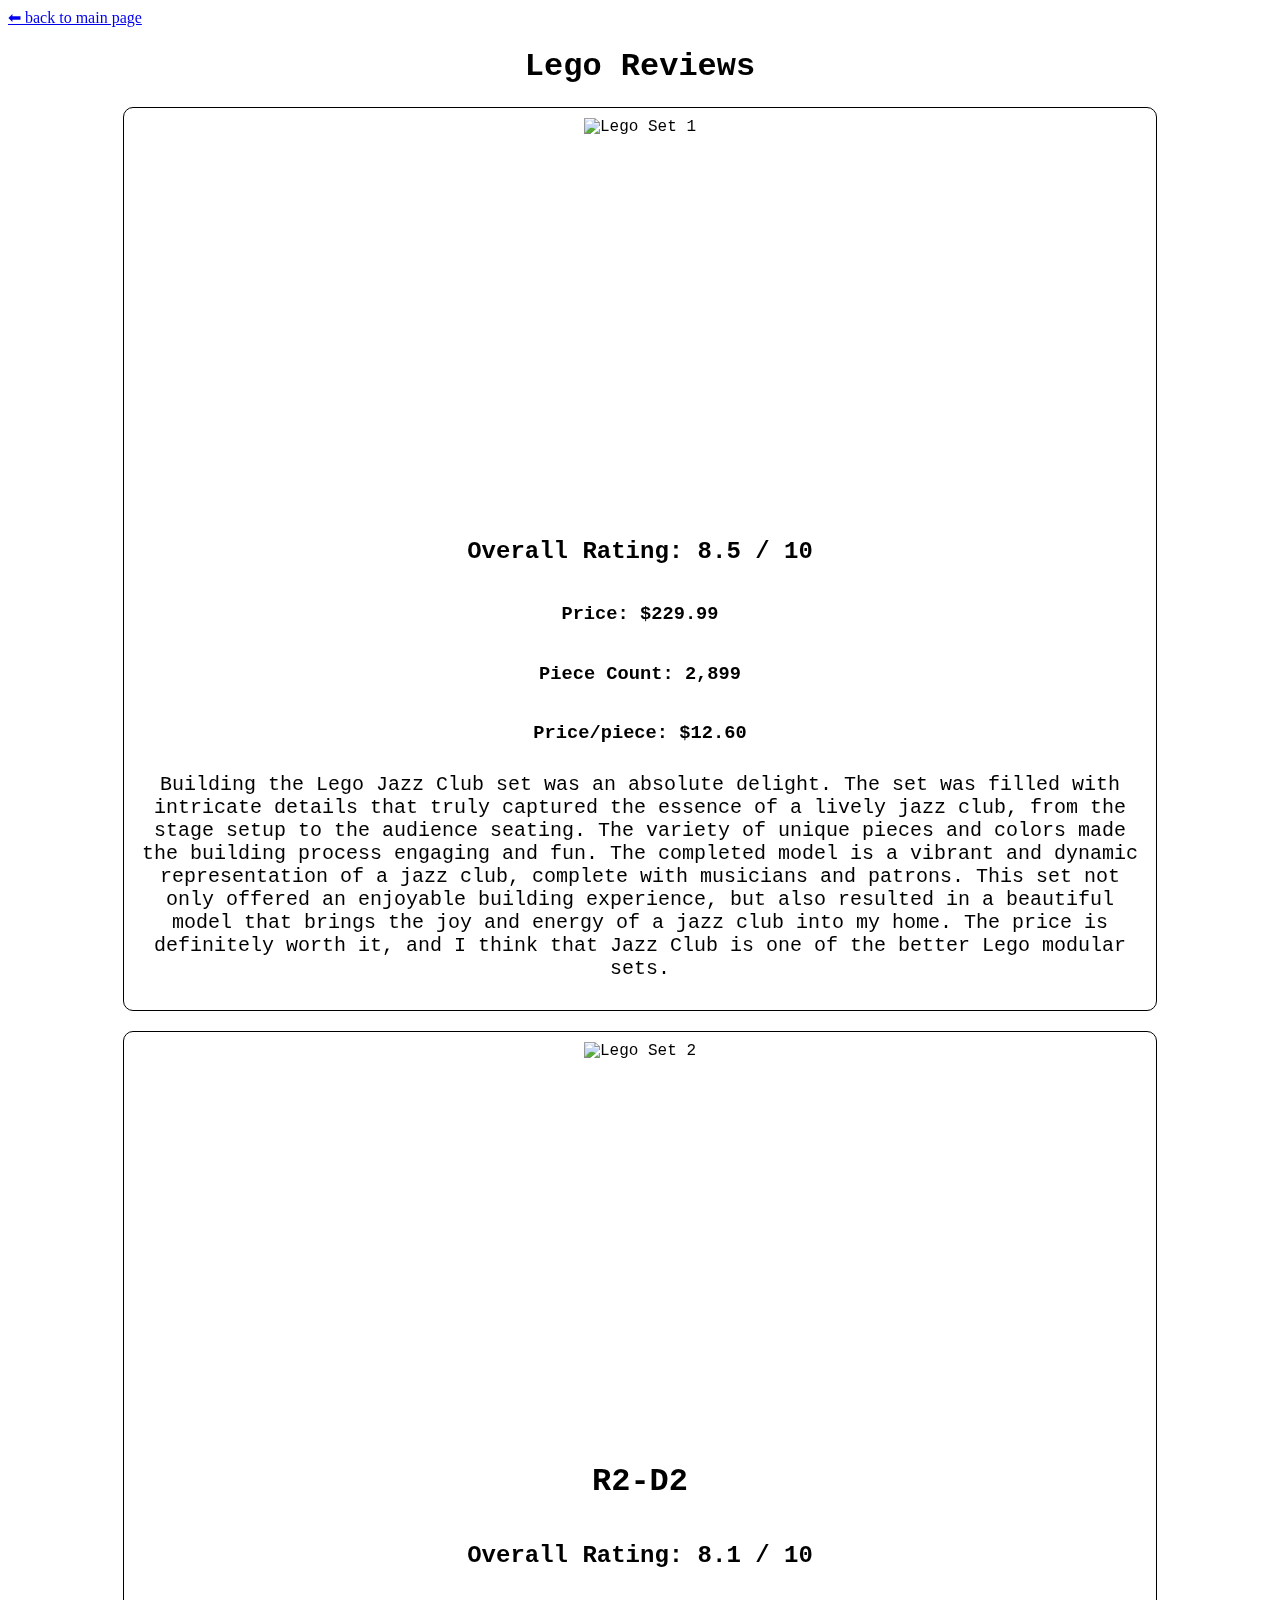
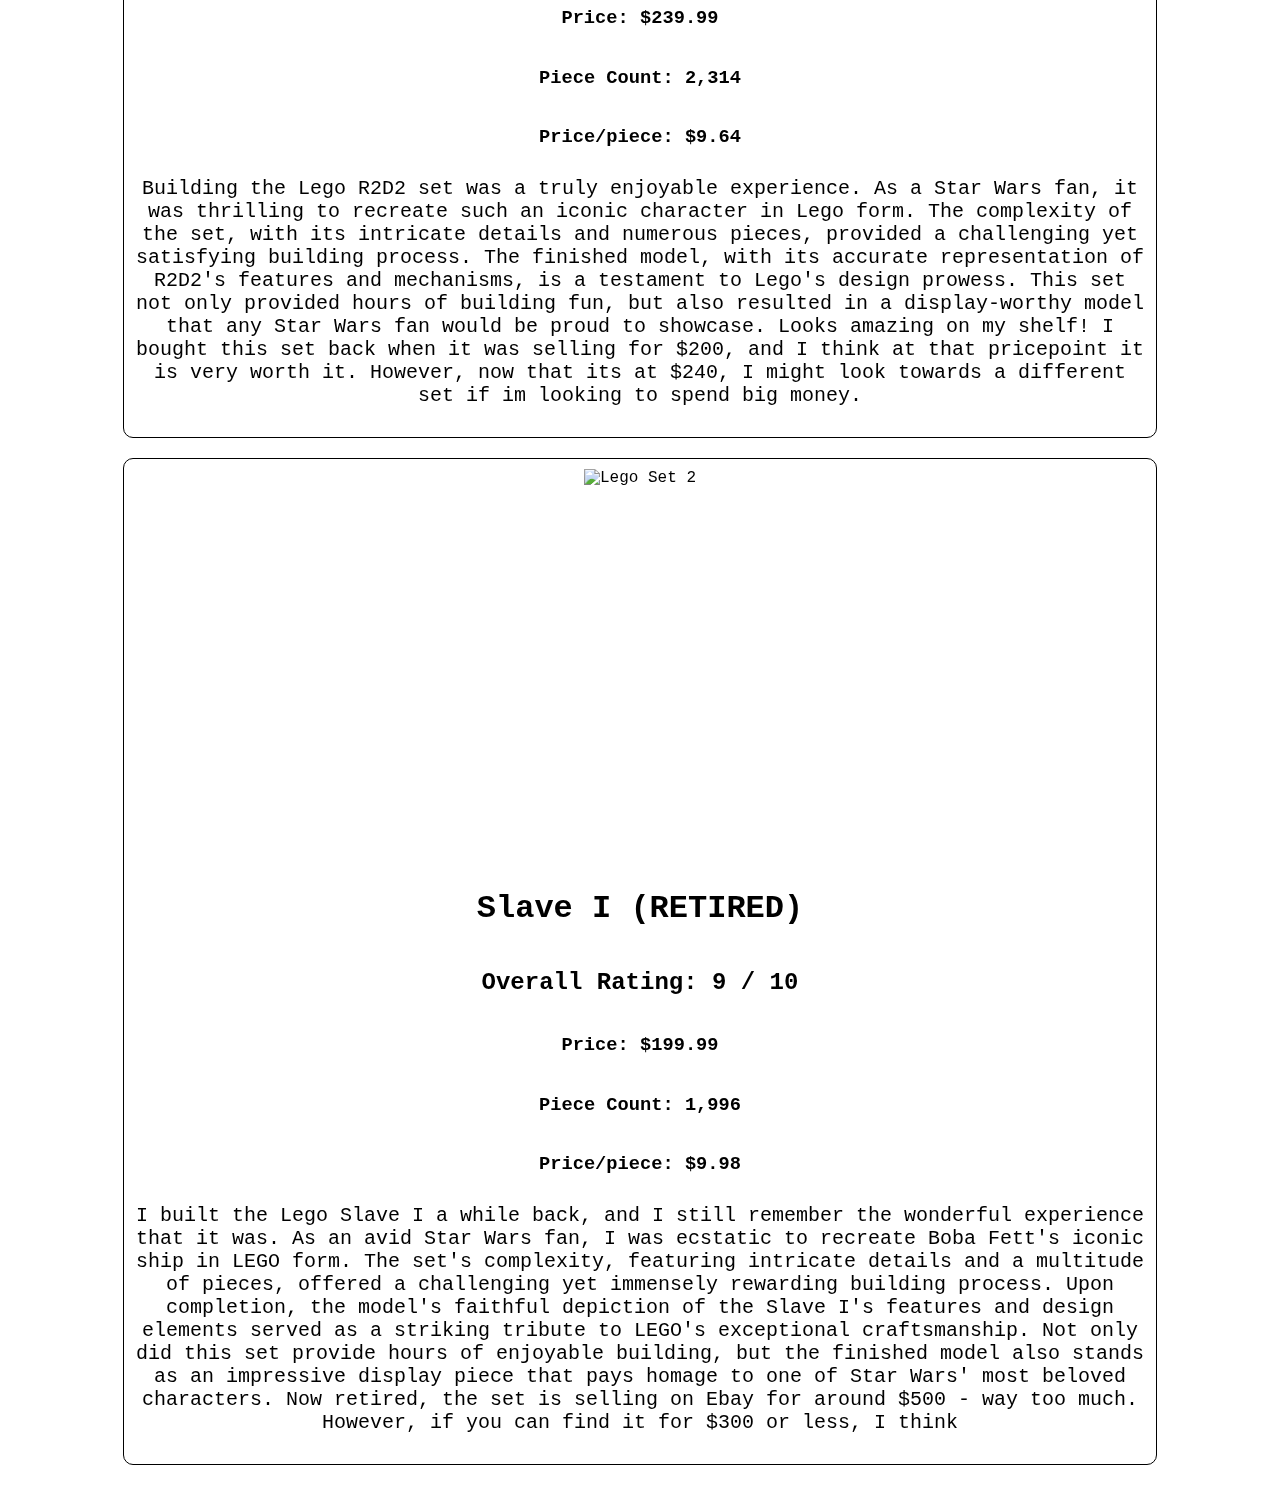
==== lego.html @ 163842f1 "updating lego review page" ====
<!DOCTYPE html>
<html>
<head>
    <title>Ricardo's Lego Reviews</title>
    <link rel="stylesheet" type="text/css" href="style.css">
</head>
<body>
    <div class="background"></div>
    <a class="back-button" href="index.html">⬅ back to main page</a>
    <h1>Lego Reviews</h1>
    <div class="review-container">
        <div class="review">
            <img src="https://www.lego.com/cdn/cs/set/assets/blt354cdb9826736318/10312.png?format=webply&fit=bounds&quality=75&width=800&height=800&dpr=1" alt="Lego Set 1">
            <h2>Overall Rating: 8.5 / 10</h2>
            <h3>Price: $229.99</h3>
            <h3>Piece Count: 2,899</h3>
            <h3>Price/piece: $12.60</h3>
            <p class="description">Building the Lego Jazz Club set was an absolute delight. The set was filled with intricate details that truly captured the essence of a lively jazz club, from the stage setup to the audience seating. The variety of unique pieces and colors made the building process engaging and fun. The completed model is a vibrant and dynamic representation of a jazz club, complete with musicians and patrons. This set not only offered an enjoyable building experience, but also resulted in a beautiful model that brings the joy and energy of a jazz club into my home. The price is definitely worth it, and I think that Jazz Club is one of the better Lego modular sets.</p>    
        </div>
        <div class="review">
            <img src="https://www.lego.com/cdn/cs/set/assets/blt38e8915698af2d5f/75308.jpg?format=webply&fit=bounds&quality=75&width=800&height=800&dpr=1" alt="Lego Set 2">
            <h1>R2-D2</h1>
            <h2>Overall Rating: 8.1 / 10</h2>
            <h3>Price: $239.99</h3>
            <h3>Piece Count: 2,314</h3>
            <h3>Price/piece: $9.64</h3>
            <p class="description">Building the Lego R2D2 set was a truly enjoyable experience. As a Star Wars fan, it was thrilling to recreate such an iconic character in Lego form. The complexity of the set, with its intricate details and numerous pieces, provided a challenging yet satisfying building process. The finished model, with its accurate representation of R2D2's features and mechanisms, is a testament to Lego's design prowess. This set not only provided hours of building fun, but also resulted in a display-worthy model that any Star Wars fan would be proud to showcase. Looks amazing on my shelf! I bought this set back when it was selling for $200, and I think at that pricepoint it is very worth it. However, now that its at $240, I might look towards a different set if im looking to spend big money.</p>
        </div>
        <div class="review">
            <img src="https://www.lego.com/cdn/cs/set/assets/blt6abfed24b60cb154/75060.jpg?format=webply&fit=bounds&quality=75&width=800&height=800&dpr=1" alt="Lego Set 2">
            <h1>Slave I (RETIRED)</h1>
            <h2>Overall Rating: 9 / 10</h2>
            <h3>Price: $199.99</h3>
            <h3>Piece Count: 1,996</h3>
            <h3>Price/piece: $9.98</h3>
            <p class="description">I built the Lego Slave I a while back, and I still remember the wonderful experience that it was. As an avid Star Wars fan, I was ecstatic to recreate Boba Fett's iconic ship in LEGO form. The set's complexity, featuring intricate details and a multitude of pieces, offered a challenging yet immensely rewarding building process. Upon completion, the model's faithful depiction of the Slave I's features and design elements served as a striking tribute to LEGO's exceptional craftsmanship. Not only did this set provide hours of enjoyable building, but the finished model also stands as an impressive display piece that pays homage to one of Star Wars' most beloved characters. Now retired, the set is selling on Ebay for around $500 - way too much. However, if you can find it for $300 or less, I think </p>
        </div>
    </div>
</body>
</html>
---- style.css ----
.background {
    position: fixed;
    top: 0;
    left: 0;
    width: 100%;
    height: 100vh;
    z-index: -1;
    background-color: white;
}
h1 {
        text-align: center;
        text-wrap: pretty;
        font-family: 'Courier New', Courier, monospace
}

@keyframes colorFade {
    0%      { background-color: rgb(210, 166, 235)}
    16.67%  { background-color: #aba5ea}
    33.34%  { background-color: #b1e0e5}
    50%    { background-color: rgb(166, 240, 198)}
    66.67%  { background-color: rgb(235, 243, 172)}
    83.35%  { background-color: rgb(244, 191, 147)}
    100%    { background-color: rgb(210, 166, 235)}
}

@keyframes edgeBars {

}

.background {
    animation: colorFade 120s ease-in-out infinite;
    /* animation:  */
}

.welcome-text {
    margin-top: 100px;
    font-family: 'Courier New', Courier, monospace;
    text-align: center;
    width: 60%;
    margin-left: auto;
    margin-right: auto;
}

.buttonList {
    display: flex;
    flex-direction: column;
    justify-content: center;
    align-items: center;
    position: relative;
    padding-top: 0;
    margin: 0;
}

.dropbtnGH {
    background-color: #f2648a;
    color: white;
    padding: 16px;
    margin: 15px;
    font-size: 16px;
    border: none;
    border-radius: 10px;
    font-family: 'Courier New', Courier, monospace;
}

.dropbtnGH:hover {
    cursor: pointer;
    background-color: rgb(0, 0, 0);
}

.dropbtnLI {
    background-color: #f2648a;
    color: white;
    padding: 16px;
    margin: 15px;
    font-size: 16px;
    border: none;
    border-radius: 10px;
    font-family: 'Courier New', Courier, monospace;
}

.dropbtnLI:hover {
    cursor: pointer;
    background-color: rgb(0, 119, 181);
}

.dropbtnMD {
    background-color: #f2648a;
    color: white;
    padding: 16px;
    margin: 15px;
    font-size: 16px;
    border: none;
    border-radius: 10px;
    font-family: 'Courier New', Courier, monospace;
}

.dropbtnMD:hover {
    cursor: pointer;
    background-color: rgb(0, 0, 0);
}

.dropbtnST {
    background-color: #f2648a;
    color: white;
    padding: 16px;
    margin: 15px;
    font-size: 16px;
    border: none;
    border-radius: 10px;
    font-family: 'Courier New', Courier, monospace;
}

.dropbtnLS {
    background-color: #f2648a;
    color: white;
    padding: 16px;
    margin: 15px;
    font-size: 16px;
    border: none;
    border-radius: 10px;
    font-family: 'Courier New', Courier, monospace;
}

.dropbtnLS:hover {
    cursor: pointer;
    background-color: rgb(218, 41, 28);
    text-shadow: -1px 0 rgb(0, 0, 0), 0 1px rgb(0, 0, 0), 1px 0 rgb(0, 0, 0), 0 -1px rgb(0, 0, 0);
}

.dropbtnSW {
    background-color: #f2648a;
    color: white;
    padding: 16px;
    margin: 15px;
    font-size: 16px;
    border: none;
    border-radius: 10px;
    font-family: 'Courier New', Courier, monospace;
}

.dropbtnVG {
    background-color: #f2648a;
    color: white;
    padding: 16px;
    margin: 15px;
    font-size: 16px;
    border: none;
    border-radius: 10px;
    font-family: 'Courier New', Courier, monospace;
}

.dropbtnR16 {
    background-color: #f2648a;
    color: white;
    padding: 16px;
    margin: 15px;
    font-size: 16px;
    border: none;
    border-radius: 10px;
    font-family: 'Courier New', Courier, monospace;
}

.dropbtnR16:hover {
    cursor: pointer;
    background-color: blue;
}

a.dropbtnGH, a.dropbtnLI, a.dropbtnMD, a.dropbtnST, a.dropbtnLS, a.dropbtnSW, a.dropbtnVG, a.dropbtnR16 {
    text-decoration: none;
}

.review-container {
    display: flex;
    flex-wrap: wrap;
    justify-content: center;
    align-items: center;
}

.review {
    border: 1px solid #000;
    border-radius: 10px;
    background-color: #ffffff;
    margin-bottom: 20px;
    padding: 10px;
    width: 80%;
    display: flex;
    flex-direction: column;
    align-items: center;
    justify-content: center;
    font-family:'Courier New', Courier, monospace;
}
.review img {
    height: 400px;
}

.review .description {
    margin-top: 10px;
    font-size: 20px;
    text-align: center;
}
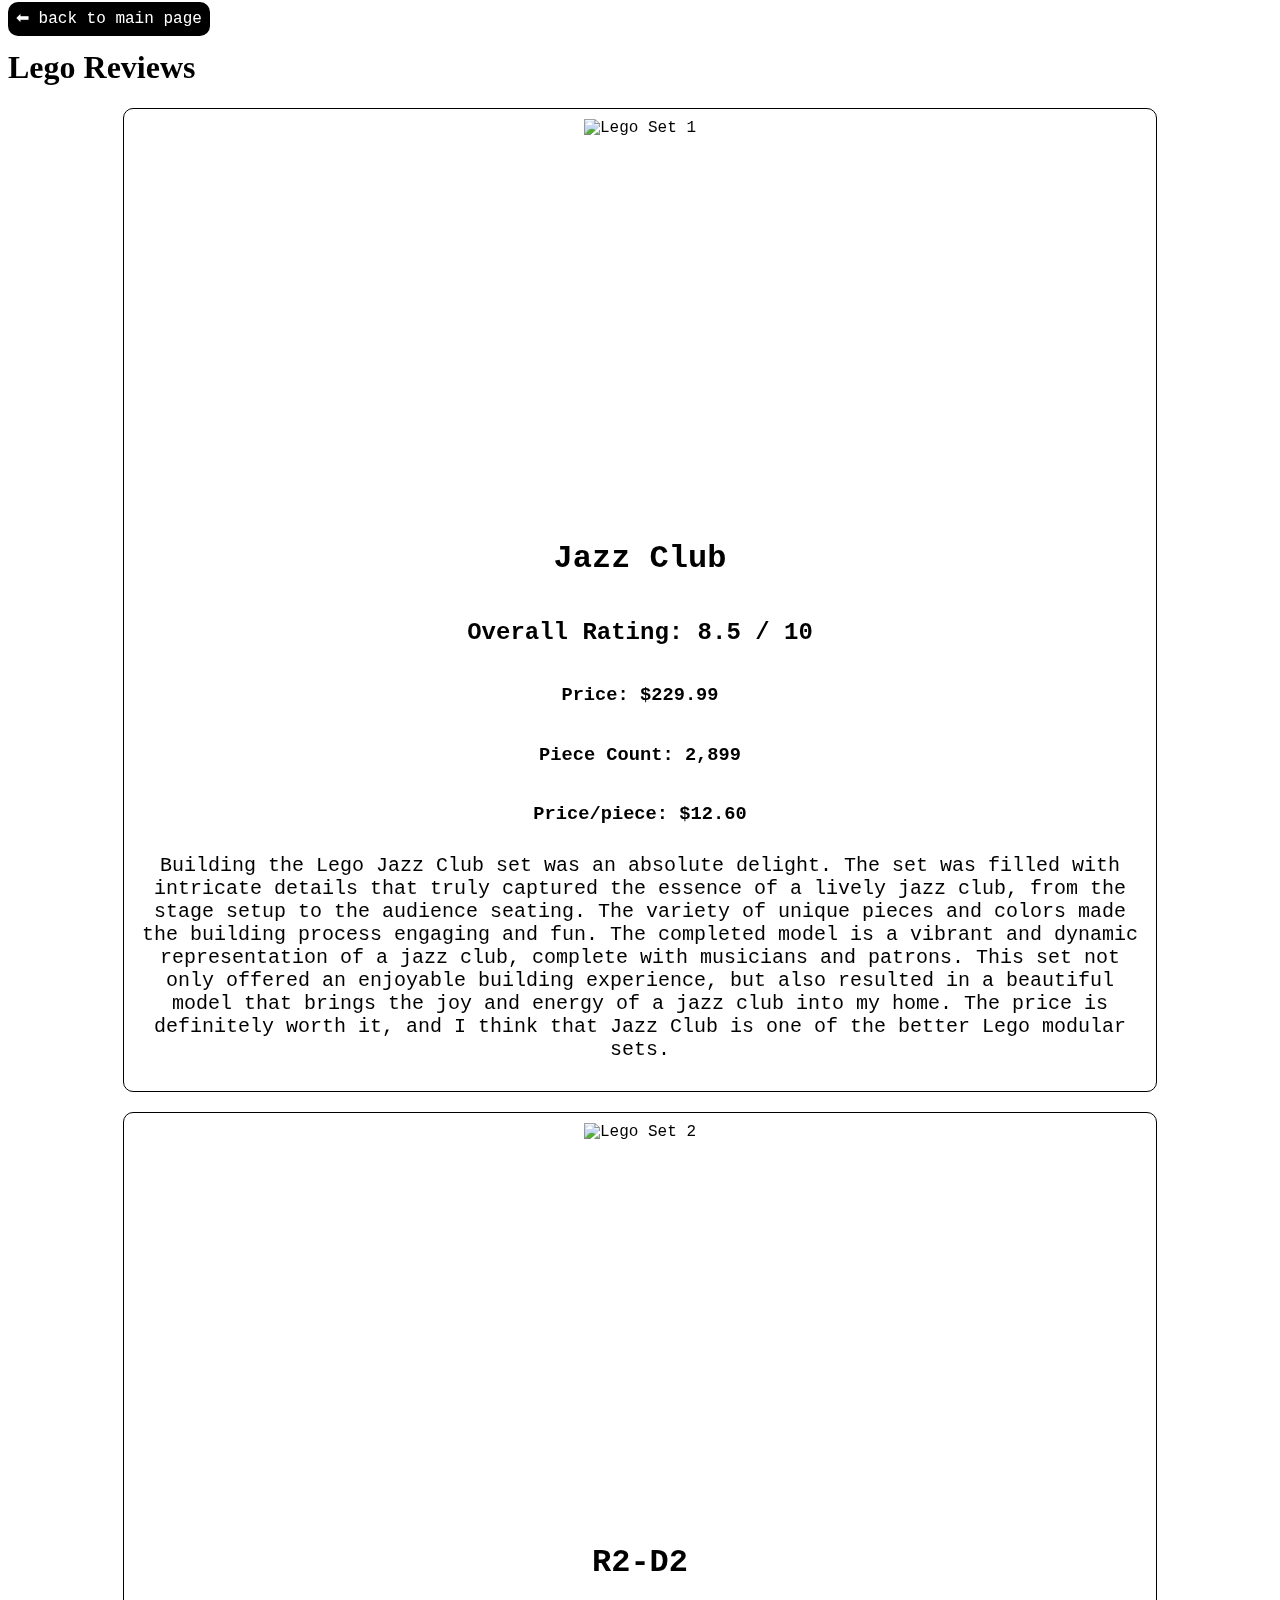
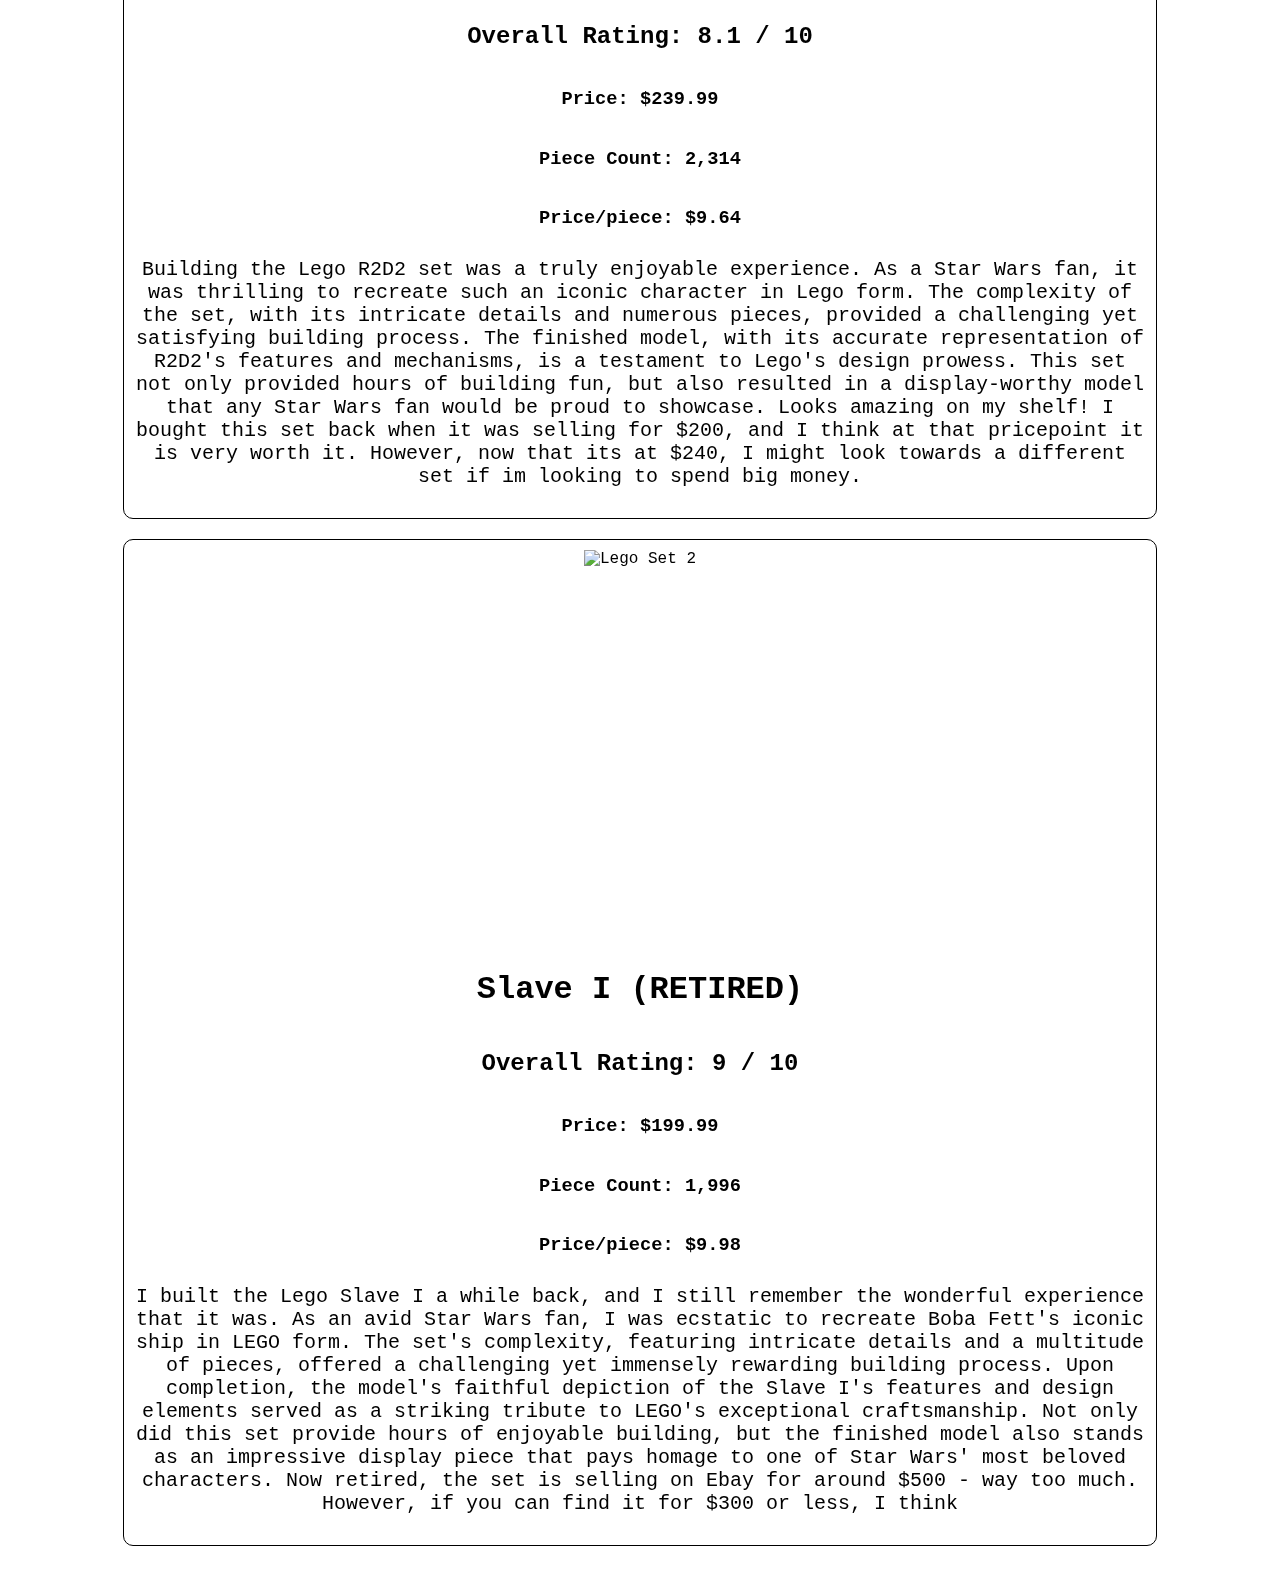
==== commit ff563728: "uploading badges and updating links" ====
--- a/lego.html
+++ b/lego.html
@@ -11,6 +11,7 @@
     <div class="review-container">
         <div class="review">
             <img src="https://www.lego.com/cdn/cs/set/assets/blt354cdb9826736318/10312.png?format=webply&fit=bounds&quality=75&width=800&height=800&dpr=1" alt="Lego Set 1">
+            <h1>Jazz Club</h1>
             <h2>Overall Rating: 8.5 / 10</h2>
             <h3>Price: $229.99</h3>
             <h3>Piece Count: 2,899</h3>
--- a/style.css
+++ b/style.css
@@ -7,10 +7,15 @@
     z-index: -1;
     background-color: white;
 }
-h1 {
-        text-align: center;
-        text-wrap: pretty;
-        font-family: 'Courier New', Courier, monospace
+.name {
+    text-align: center;
+    text-wrap: pretty;
+    font-family: 'Courier New', Courier, monospace
+}
+
+.job-title {
+    text-align: center;
+    font-family: 'Courier New', Courier, monospace;
 }
 
 @keyframes colorFade {
@@ -33,7 +38,7 @@
 }
 
 .welcome-text {
-    margin-top: 100px;
+    margin-top: 35px;
     font-family: 'Courier New', Courier, monospace;
     text-align: center;
     width: 60%;
@@ -41,6 +46,18 @@
     margin-right: auto;
 }
 
+.pic-container {
+    display: flex;
+    justify-content: center;
+    align-items: center;
+    margin-top: 25px;
+}
+
+.profile-pic {
+    border-radius: 10px;
+    height: 400px;
+}
+
 .buttonList {
     display: flex;
     flex-direction: column;
@@ -51,52 +68,57 @@
     margin: 0;
 }
 
-.dropbtnGH {
-    background-color: #f2648a;
-    color: white;
-    padding: 16px;
-    margin: 15px;
-    font-size: 16px;
-    border: none;
-    border-radius: 10px;
-    font-family: 'Courier New', Courier, monospace;
-}
-
-.dropbtnGH:hover {
-    cursor: pointer;
-    background-color: rgb(0, 0, 0);
-}
-
-.dropbtnLI {
-    background-color: #f2648a;
-    color: white;
-    padding: 16px;
-    margin: 15px;
-    font-size: 16px;
-    border: none;
-    border-radius: 10px;
-    font-family: 'Courier New', Courier, monospace;
-}
-
-.dropbtnLI:hover {
-    cursor: pointer;
-    background-color: rgb(0, 119, 181);
-}
-
-.dropbtnMD {
-    background-color: #f2648a;
-    color: white;
-    padding: 16px;
-    margin: 15px;
-    font-size: 16px;
-    border: none;
-    border-radius: 10px;
-    font-family: 'Courier New', Courier, monospace;
-}
-
-.dropbtnMD:hover {
-    cursor: pointer;
-    background-color: rgb(0, 0, 0);
+.personals {
+    display: flex;
+    flex-wrap: wrap;
+    justify-content: center;
+    align-items: center;
+}
+
+.dropbtnGH:hover, .driobtnLI:hover, .dropbtnMD:hover, .dropbtnST:hover {
+    cursor: pointer;
+}
+
+.logoGH {
+    background-color: #000000;
+    color: white;
+    padding: 16px;
+    margin: 15px;
+    font-size: 16px;
+    border: none;
+    border-radius: 10px;
+    font-family: 'Courier New', Courier, monospace;
+}
+
+.logoLI {
+    background-color: rgb(0, 128, 197);
+    color: white;
+    padding: 16px;
+    margin: 15px;
+    font-size: 16px;
+    border: none;
+    border-radius: 10px;
+    font-family: 'Courier New', Courier, monospace;
+}
+
+.logoMD {
+    background-color: #0f0f0f;
+    padding: 16px;
+    margin: 15px;
+    font-size: 16px;
+    border: none;
+    border-radius: 10px;
+    font-family: 'Courier New', Courier, monospace;
+}
+
+.logoGM {
+    background-color: rgb(255, 255, 255);
+    padding: 16px;
+    margin: 15px;
+    font-size: 16px;
+    border: none;
+    border-radius: 10px;
+    font-family: 'Courier New', Courier, monospace;
 }
 
 .dropbtnST {
@@ -110,6 +132,12 @@
     font-family: 'Courier New', Courier, monospace;
 }
 
+.dropbtnST:hover {
+    cursor: pointer;
+    background-color: rgb(218, 41, 28);
+    text-shadow: -1px 0 rgb(0, 0, 0), 0 1px rgb(0, 0, 0), 1px 0 rgb(0, 0, 0), 0 -1px rgb(0, 0, 0);
+}
+
 .dropbtnLS {
     background-color: #f2648a;
     color: white;
@@ -138,6 +166,12 @@
     font-family: 'Courier New', Courier, monospace;
 }
 
+.dropbtnSW:hover {
+    cursor: pointer;
+    background-color: rgb(218, 41, 28);
+    text-shadow: -1px 0 rgb(0, 0, 0), 0 1px rgb(0, 0, 0), 1px 0 rgb(0, 0, 0), 0 -1px rgb(0, 0, 0);
+}
+
 .dropbtnVG {
     background-color: #f2648a;
     color: white;
@@ -149,6 +183,12 @@
     font-family: 'Courier New', Courier, monospace;
 }
 
+.dropbtnVG:hover {
+    cursor: pointer;
+    background-color: rgb(218, 41, 28);
+    text-shadow: -1px 0 rgb(0, 0, 0), 0 1px rgb(0, 0, 0), 1px 0 rgb(0, 0, 0), 0 -1px rgb(0, 0, 0);
+}
+
 .dropbtnR16 {
     background-color: #f2648a;
     color: white;
@@ -165,7 +205,7 @@
     background-color: blue;
 }
 
-a.dropbtnGH, a.dropbtnLI, a.dropbtnMD, a.dropbtnST, a.dropbtnLS, a.dropbtnSW, a.dropbtnVG, a.dropbtnR16 {
+a.dropbtnGH, a.dropbtnLI, a.dropbtnMD, a.dropbtnST, a.dropbtnLS, a.dropbtnSW, a.dropbtnVG, a.dropbtnR16, a.back-button {
     text-decoration: none;
 }
 
@@ -197,4 +237,22 @@
     margin-top: 10px;
     font-size: 20px;
     text-align: center;
+}
+
+.back-button {
+    background-color: #000000;
+    color: white;
+    padding: 8px;
+    left: 0;
+    top: 0;
+    font-size: 16px;
+    border: none;
+    border-radius: 10px;
+    font-family: 'Courier New', Courier, monospace;
+}
+
+.back-button:hover {
+    cursor: pointer;
+    background-color: rgb(218, 41, 28);
+    text-shadow: -1px 0 rgb(0, 0, 0), 0 1px rgb(0, 0, 0), 1px 0 rgb(0, 0, 0), 0 -1px rgb(0, 0, 0);
 }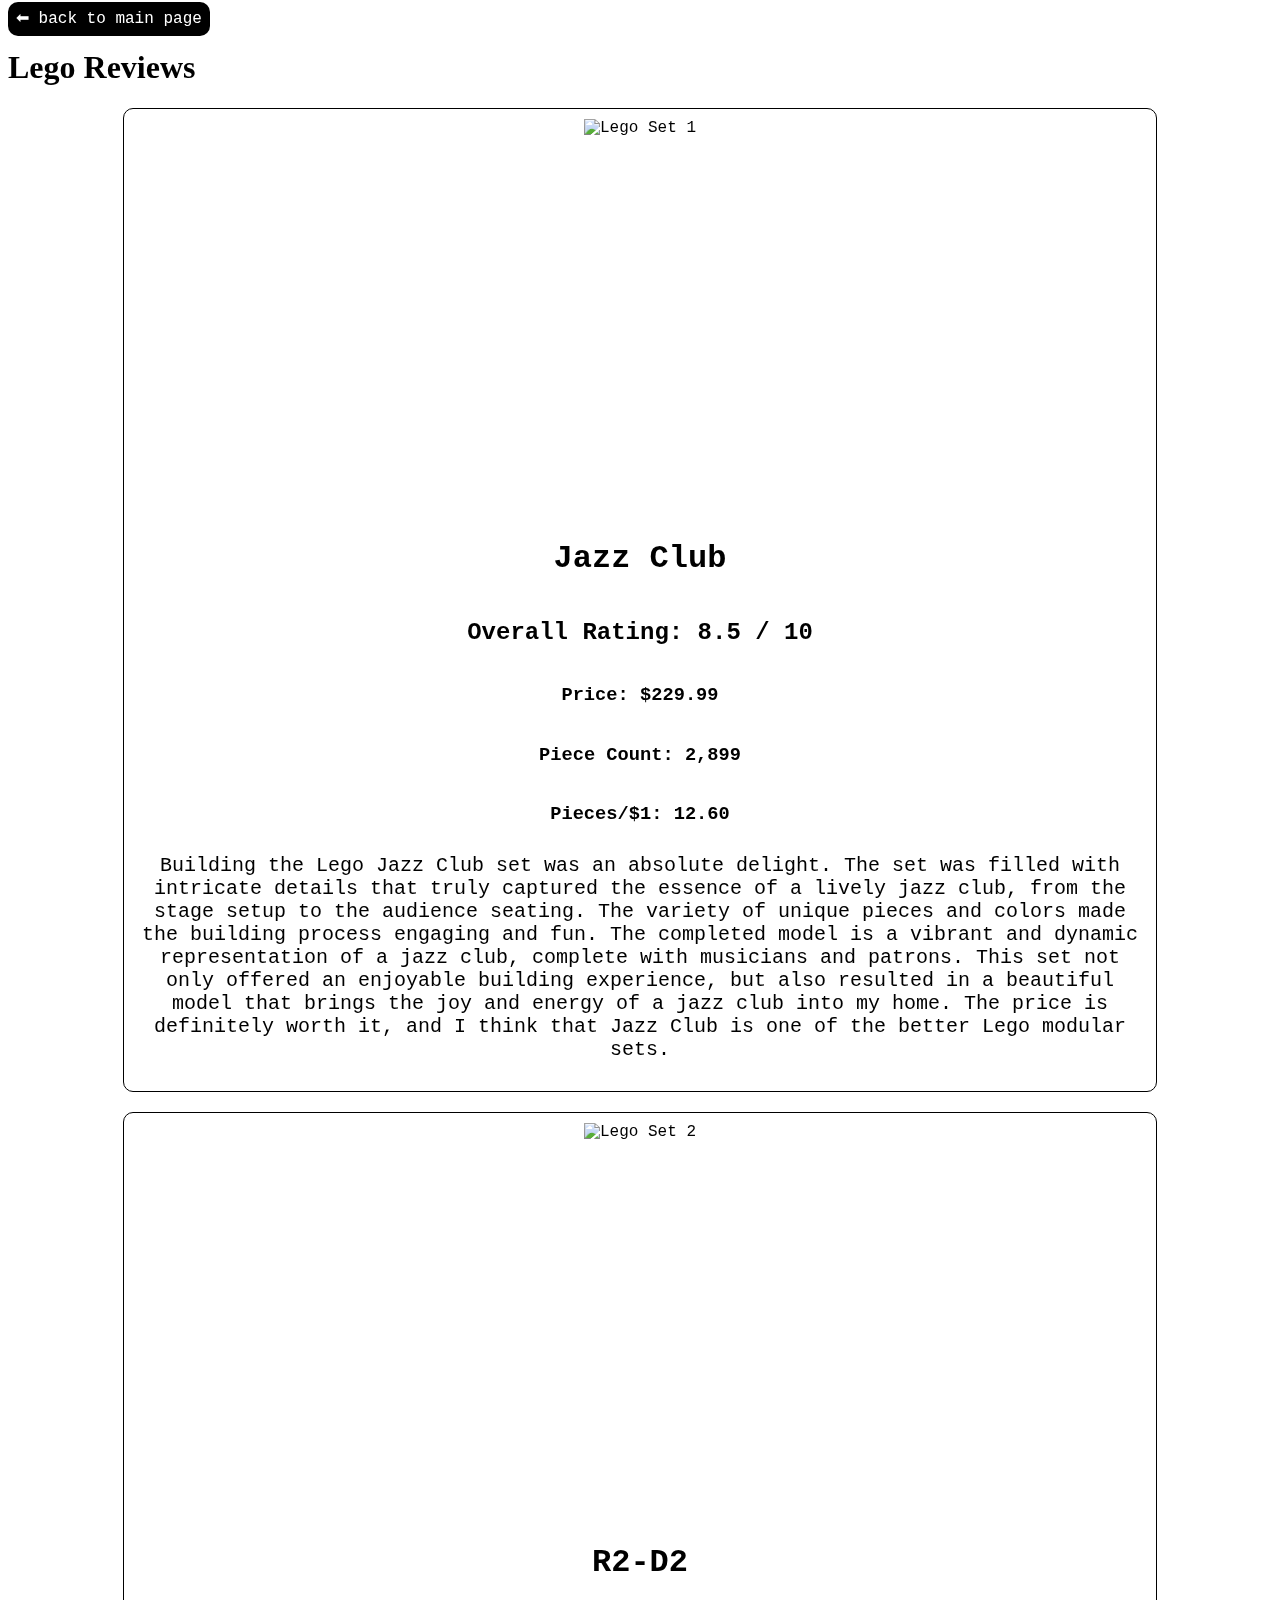
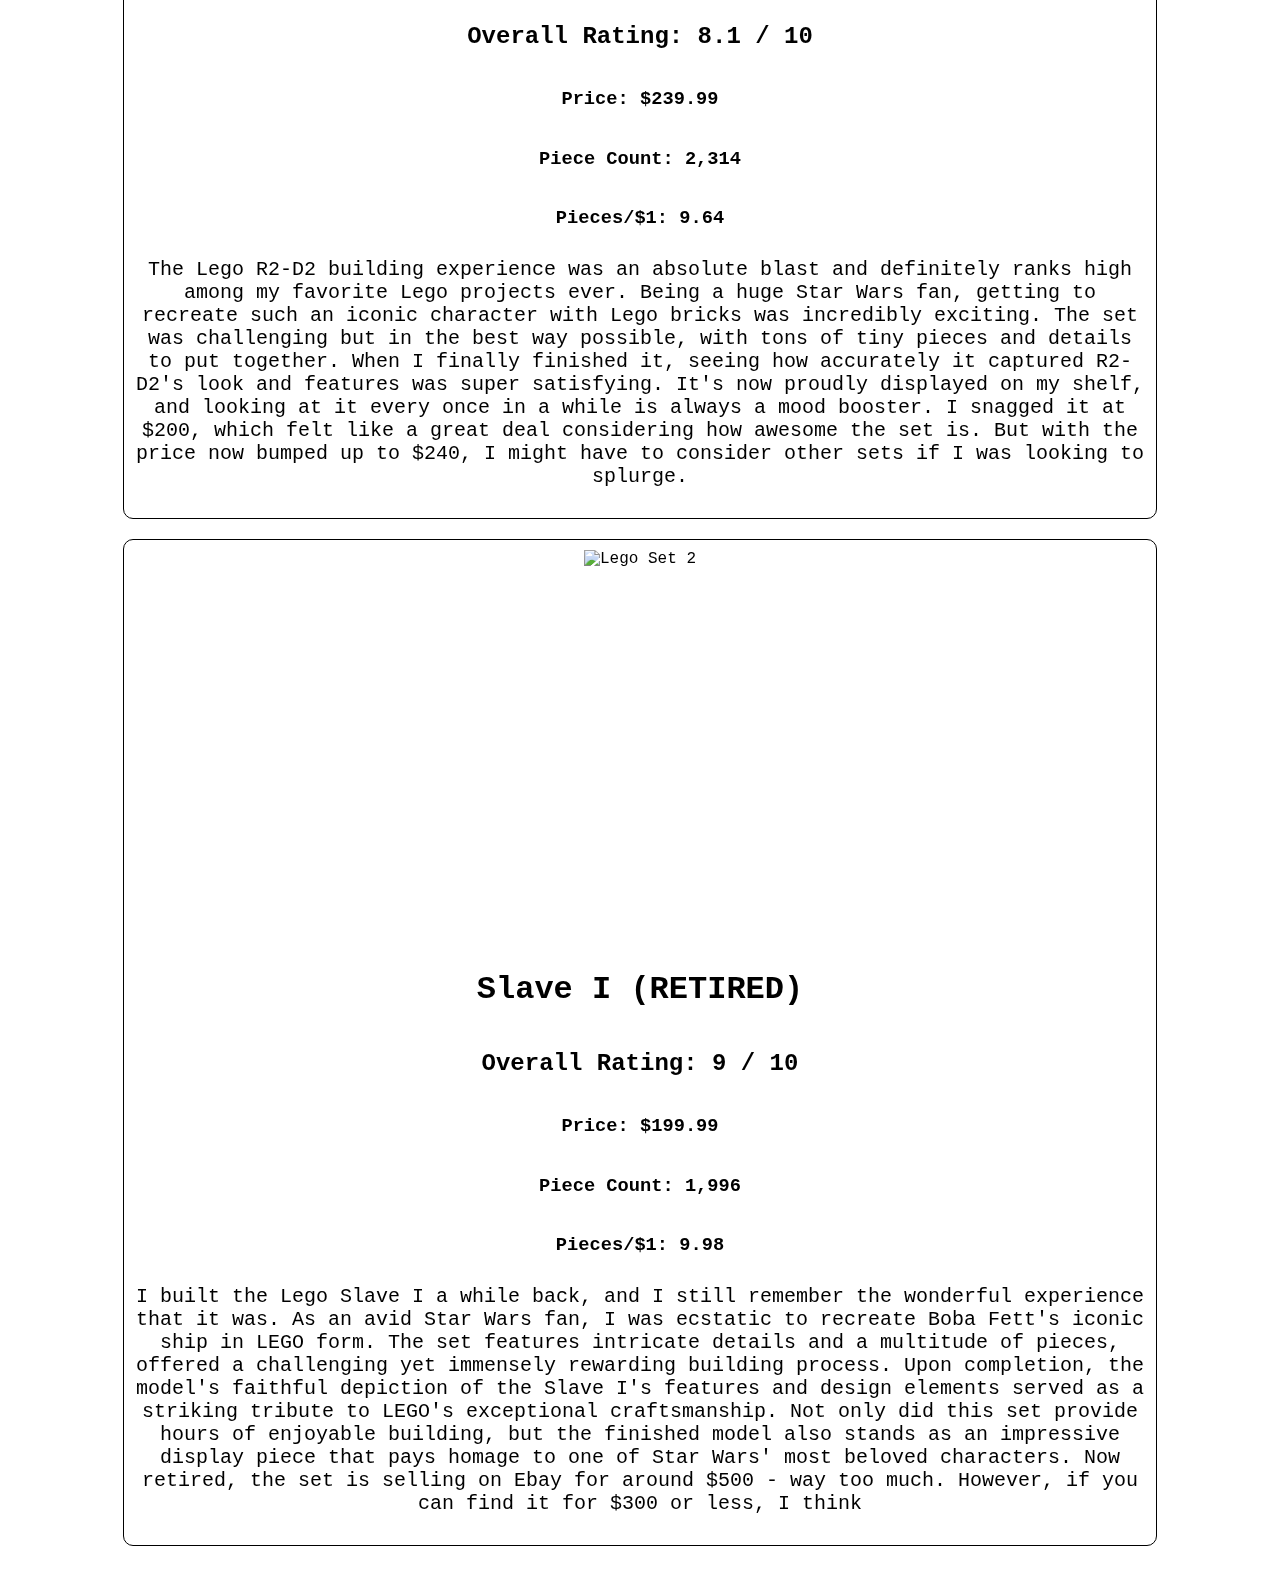
==== commit 9d77ca89: "changing lego set descriptions" ====
--- a/lego.html
+++ b/lego.html
@@ -15,7 +15,7 @@
             <h2>Overall Rating: 8.5 / 10</h2>
             <h3>Price: $229.99</h3>
             <h3>Piece Count: 2,899</h3>
-            <h3>Price/piece: $12.60</h3>
+            <h3>Pieces/$1: 12.60</h3>
             <p class="description">Building the Lego Jazz Club set was an absolute delight. The set was filled with intricate details that truly captured the essence of a lively jazz club, from the stage setup to the audience seating. The variety of unique pieces and colors made the building process engaging and fun. The completed model is a vibrant and dynamic representation of a jazz club, complete with musicians and patrons. This set not only offered an enjoyable building experience, but also resulted in a beautiful model that brings the joy and energy of a jazz club into my home. The price is definitely worth it, and I think that Jazz Club is one of the better Lego modular sets.</p>    
         </div>
         <div class="review">
@@ -24,8 +24,8 @@
             <h2>Overall Rating: 8.1 / 10</h2>
             <h3>Price: $239.99</h3>
             <h3>Piece Count: 2,314</h3>
-            <h3>Price/piece: $9.64</h3>
-            <p class="description">Building the Lego R2D2 set was a truly enjoyable experience. As a Star Wars fan, it was thrilling to recreate such an iconic character in Lego form. The complexity of the set, with its intricate details and numerous pieces, provided a challenging yet satisfying building process. The finished model, with its accurate representation of R2D2's features and mechanisms, is a testament to Lego's design prowess. This set not only provided hours of building fun, but also resulted in a display-worthy model that any Star Wars fan would be proud to showcase. Looks amazing on my shelf! I bought this set back when it was selling for $200, and I think at that pricepoint it is very worth it. However, now that its at $240, I might look towards a different set if im looking to spend big money.</p>
+            <h3>Pieces/$1: 9.64</h3>
+            <p class="description">The Lego R2-D2 building experience was an absolute blast and definitely ranks high among my favorite Lego projects ever. Being a huge Star Wars fan, getting to recreate such an iconic character with Lego bricks was incredibly exciting. The set was challenging but in the best way possible, with tons of tiny pieces and details to put together. When I finally finished it, seeing how accurately it captured R2-D2's look and features was super satisfying. It's now proudly displayed on my shelf, and looking at it every once in a while is always a mood booster. I snagged it at $200, which felt like a great deal considering how awesome the set is. But with the price now bumped up to $240, I might have to consider other sets if I was looking to splurge.</p>
         </div>
         <div class="review">
             <img src="https://www.lego.com/cdn/cs/set/assets/blt6abfed24b60cb154/75060.jpg?format=webply&fit=bounds&quality=75&width=800&height=800&dpr=1" alt="Lego Set 2">
@@ -33,8 +33,8 @@
             <h2>Overall Rating: 9 / 10</h2>
             <h3>Price: $199.99</h3>
             <h3>Piece Count: 1,996</h3>
-            <h3>Price/piece: $9.98</h3>
-            <p class="description">I built the Lego Slave I a while back, and I still remember the wonderful experience that it was. As an avid Star Wars fan, I was ecstatic to recreate Boba Fett's iconic ship in LEGO form. The set's complexity, featuring intricate details and a multitude of pieces, offered a challenging yet immensely rewarding building process. Upon completion, the model's faithful depiction of the Slave I's features and design elements served as a striking tribute to LEGO's exceptional craftsmanship. Not only did this set provide hours of enjoyable building, but the finished model also stands as an impressive display piece that pays homage to one of Star Wars' most beloved characters. Now retired, the set is selling on Ebay for around $500 - way too much. However, if you can find it for $300 or less, I think </p>
+            <h3>Pieces/$1: 9.98</h3>
+            <p class="description">I built the Lego Slave I a while back, and I still remember the wonderful experience that it was. As an avid Star Wars fan, I was ecstatic to recreate Boba Fett's iconic ship in LEGO form. The set features intricate details and a multitude of pieces, offered a challenging yet immensely rewarding building process. Upon completion, the model's faithful depiction of the Slave I's features and design elements served as a striking tribute to LEGO's exceptional craftsmanship. Not only did this set provide hours of enjoyable building, but the finished model also stands as an impressive display piece that pays homage to one of Star Wars' most beloved characters. Now retired, the set is selling on Ebay for around $500 - way too much. However, if you can find it for $300 or less, I think </p>
         </div>
     </div>
 </body>
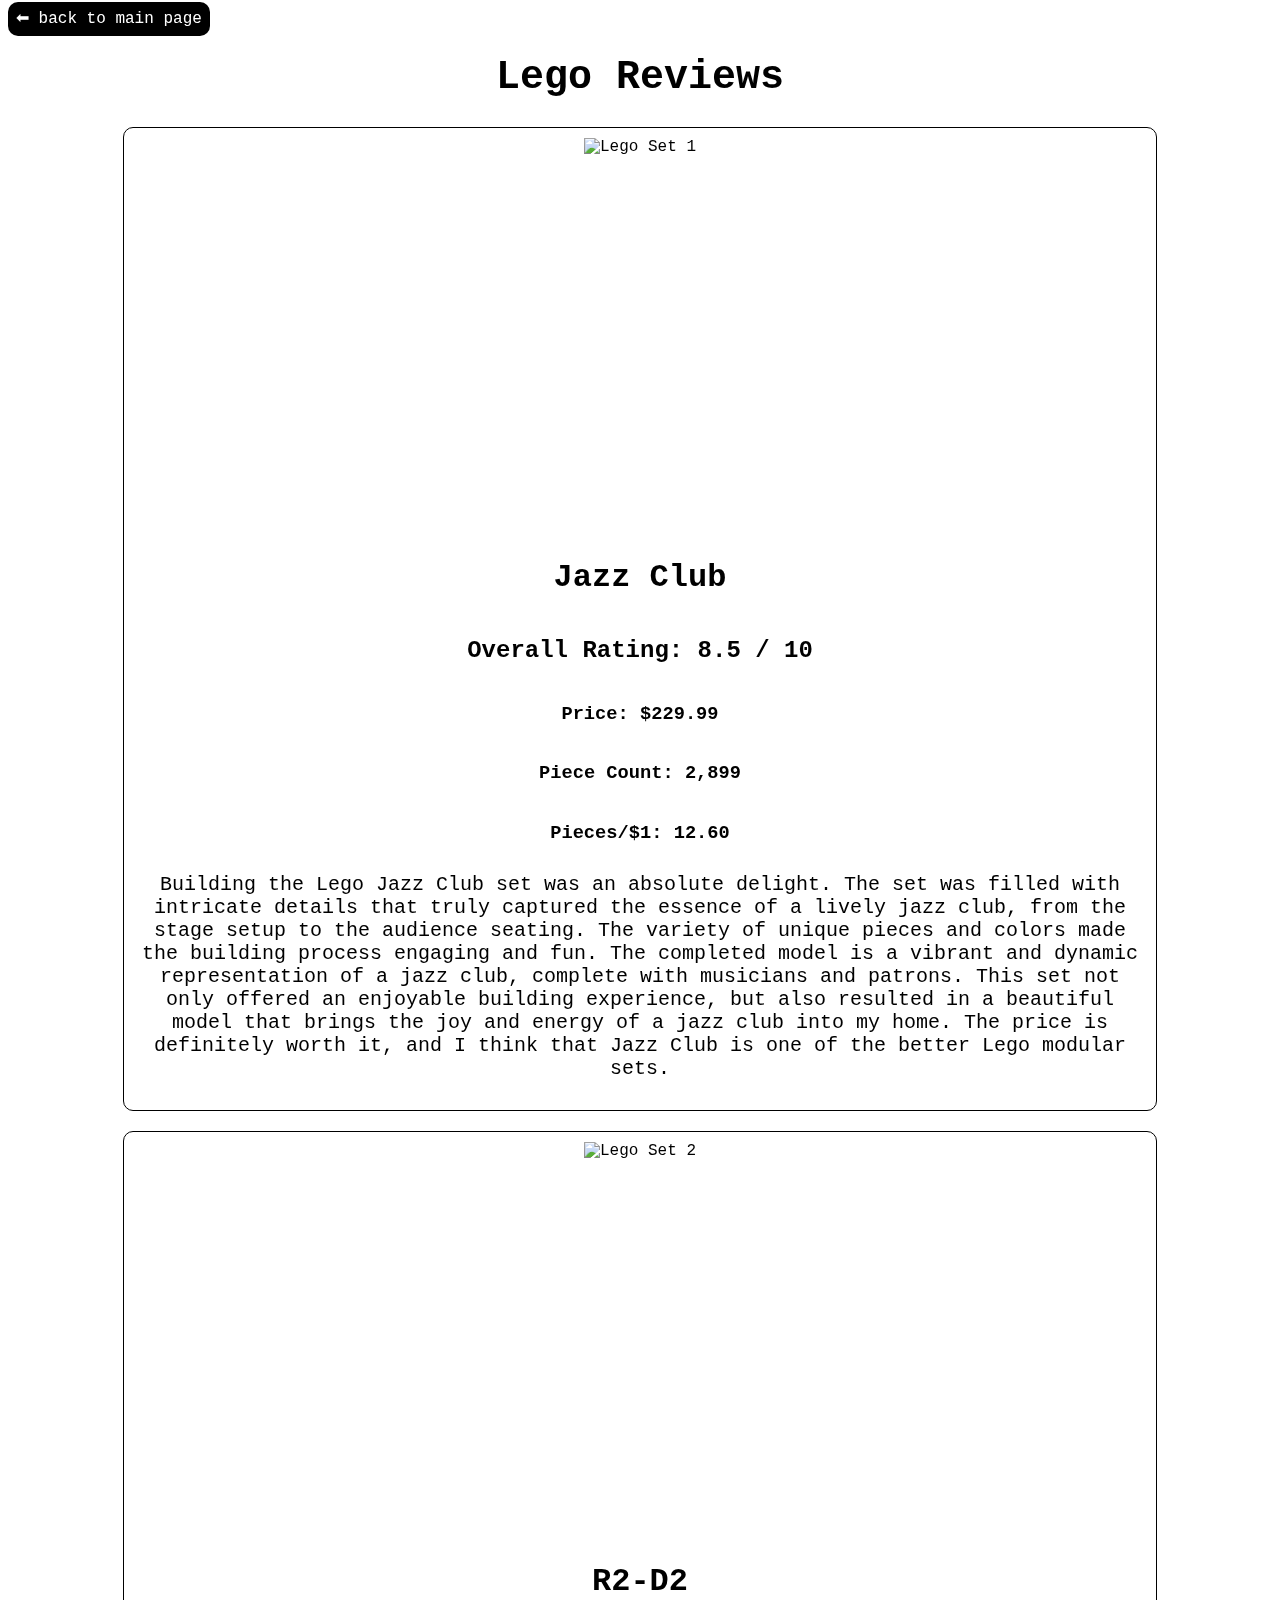
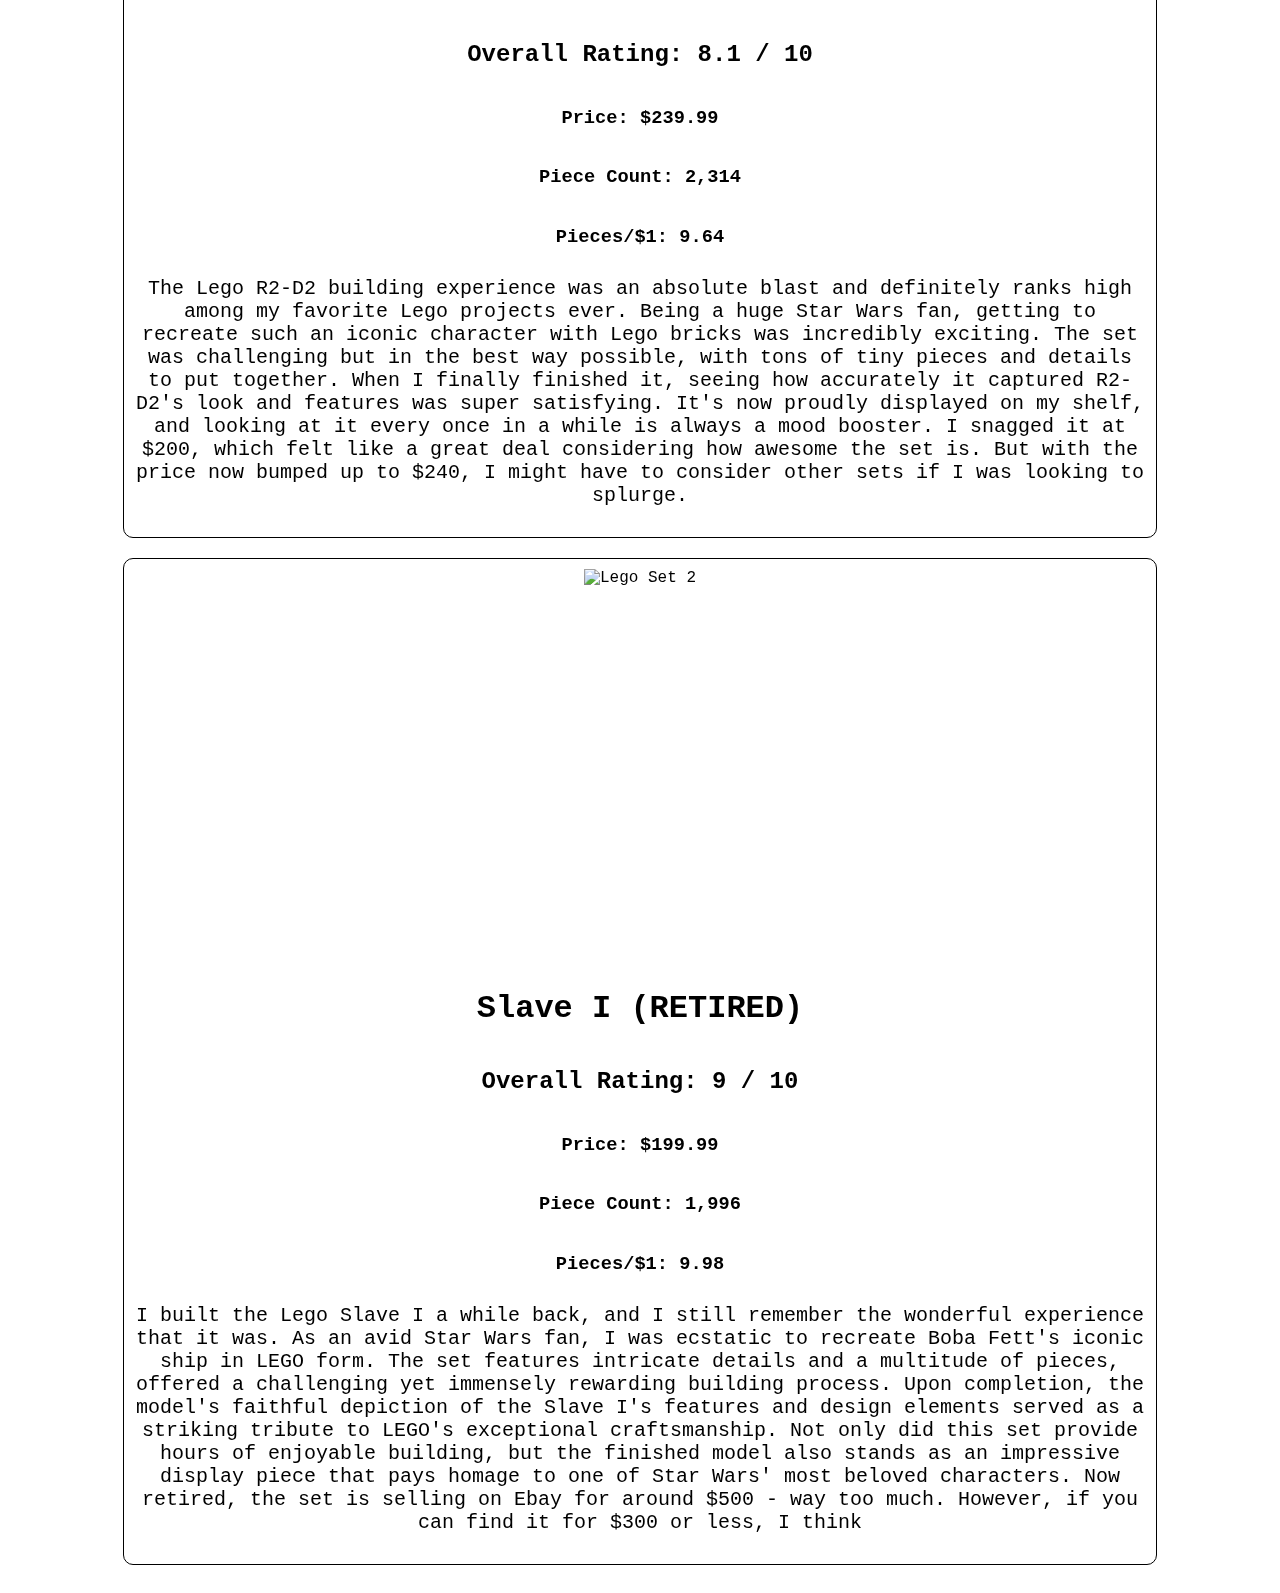
==== commit 923d8ace: "updating styles, fixing grammatical errors" ====
--- a/lego.html
+++ b/lego.html
@@ -7,7 +7,7 @@
 <body>
     <div class="background"></div>
     <a class="back-button" href="index.html">⬅ back to main page</a>
-    <h1>Lego Reviews</h1>
+    <h1 class="lego-reviews-title">Lego Reviews</h1>
     <div class="review-container">
         <div class="review">
             <img src="https://www.lego.com/cdn/cs/set/assets/blt354cdb9826736318/10312.png?format=webply&fit=bounds&quality=75&width=800&height=800&dpr=1" alt="Lego Set 1">
--- a/style.css
+++ b/style.css
@@ -9,13 +9,16 @@
 }
 .name {
     text-align: center;
+    padding-top: 40px;
     text-wrap: pretty;
-    font-family: 'Courier New', Courier, monospace
+    font-family: 'Courier New', Courier, monospace;
+    font-size: 40px;
 }
 
 .job-title {
     text-align: center;
     font-family: 'Courier New', Courier, monospace;
+    font-size: 20px;
 }
 
 @keyframes colorFade {
@@ -255,4 +258,10 @@
     cursor: pointer;
     background-color: rgb(218, 41, 28);
     text-shadow: -1px 0 rgb(0, 0, 0), 0 1px rgb(0, 0, 0), 1px 0 rgb(0, 0, 0), 0 -1px rgb(0, 0, 0);
+}
+
+.lego-reviews-title {
+    font-family: 'Courier New', Courier, monospace;
+    text-align: center;
+    font-size: 40px;
 }